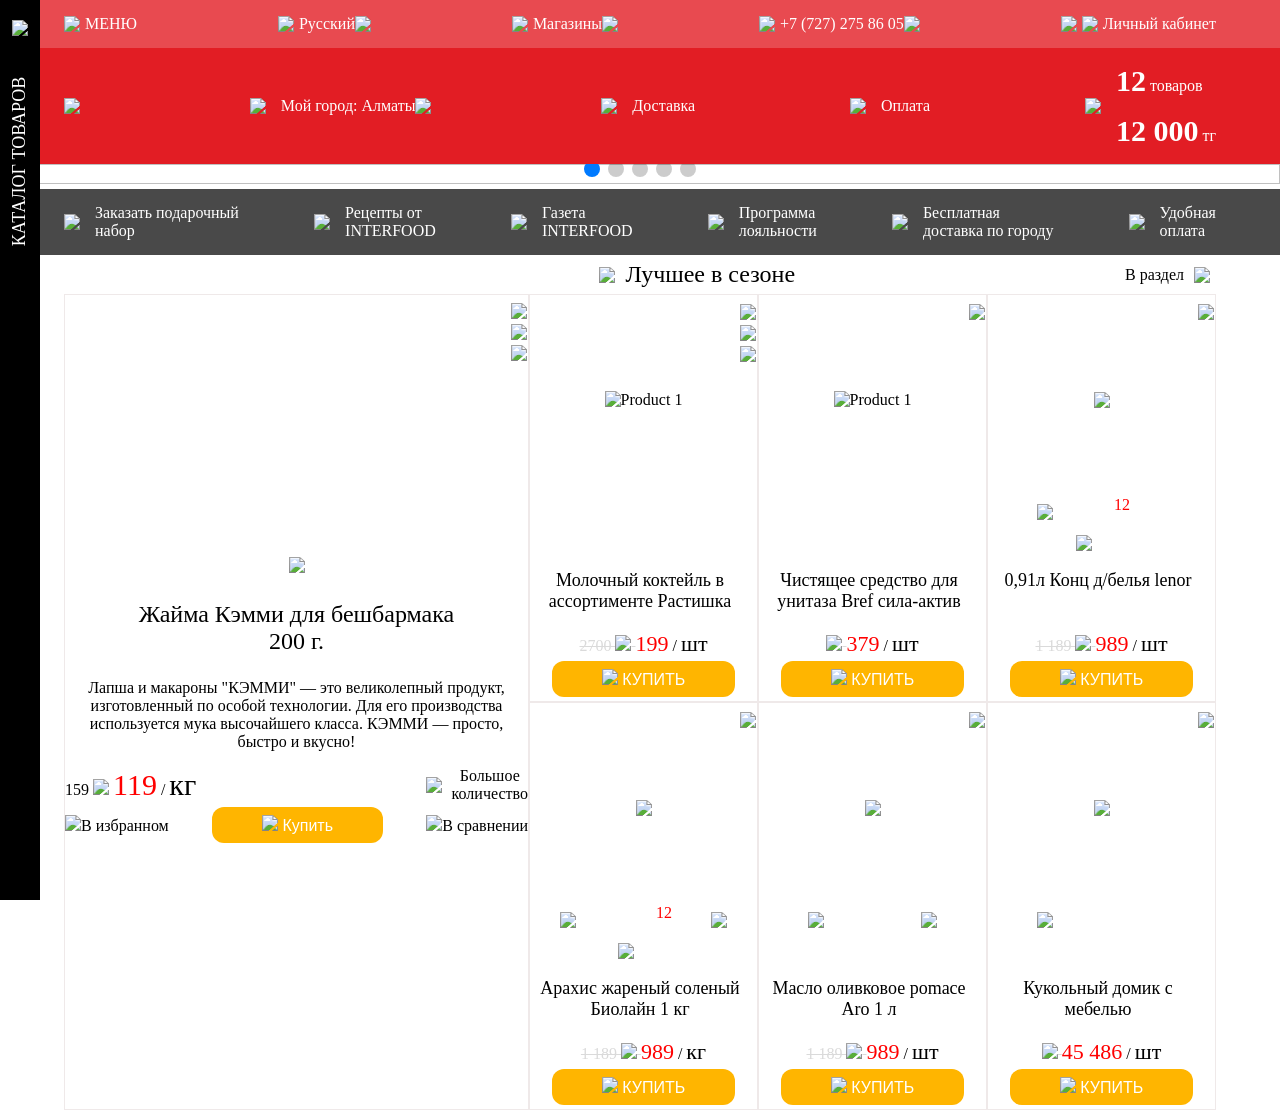
==== main.html @ 0d99c318 "Add files via upload" ====
<!DOCTYPE html>
<html lang="en">

<head>
  <meta charset="UTF-8">
  <meta http-equiv="X-UA-Compatible" content="IE=edge">
  <meta name="viewport" content="width=device-width, initial-scale=1.0">
  <link rel="stylesheet" href="swiper/swiper-bundle.min.css">
  <link rel="stylesheet" href="style.css">
  <script src="swiper/swiper-bundle.min.js"></script>
  <title>Document</title>
</head>

<body>
  <div class="catalog">
    <div class="container-catalog" id="burger">
      <img src="img/square-icon.png" />
      <span class="catalog-item2">КАТАЛОГ ТОВАРОВ</span>
    </div>
    <div class="dropdown-catalog menu" id="menu">
      <!-- Здесь разместите пункты выпадающего меню -->

      <a href="#" class="dropdown-catalog-menu">
        <span>КАТАЛОГ ТОВАРОВ
          <img src="img/dropdown-cross-icon.png" id="closeButton" />

        </span>
      </a>



      <a href="#">
        <img src="img/dropdown-menu-cup-icon.png" />
        <span class="dropdown-item">Продукты питания</span>
      </a>
      <a href="#">
        <img src="img/dropdown-fresh-product-icon.png" />
        <span class="dropdown-item">Свежие продукты</span></a>
      <a href="#">
        <img src="img/dropdown-things-icon.png" />
        <span class="dropdown-item">Принадлежности</span></a>
      <a href="#">
        <img src="img/dropdown-cosmetik-icon.png" />
        <span class="dropdown-item">Косметика и бытовая химия</span></a>
      <a href="#">
        <img src="img/dropdown-home-products-icon.png" />
        <span class="dropdown-item">Товары для дома</span></a>
      <a href="#">
        <img src="img/dropdown-froze-products-icon.png" />
        <span class="dropdown-item">Замороженные товары</span></a>
      <a href="#">
        <img src="img/dropdown-canner-producnts-icon.png" />
        <span class="dropdown-item">Консервированные продукты</span></a>
      <a href="#">
        <img src="img/dropdown-animal-icon.png" />
        <span class="dropdown-item">Товары для животных</span></a>
      <a href="#">
        <img src="img/dropdown-house-product-icon.png" />
        <span class="dropdown-item">Хозяйственные нужды</span></a>
    </div>




  </div>
  <header>
    <div class="top">
      <div class="container flex-between">
        <div class="header-top-item">
          <img src="img/burger-icon.png" class="header-icon" />
          <span>МЕНЮ</span>
        </div>
        <div class="header-top-item">
          <img src="img/flag-icon.png" class="header-icon" />
          <span>Русский</span>
          <img src="img/triangle-icon.png" class="header-triangle" />
        </div>
        <div class="header-top-item">
          <img src="img/store-icon.png" class="header-icon" />
          <span>Магазины</span>
          <img src="img/triangle-icon.png" class="header-triangle" />
        </div>
        <div class="header-top-item">
          <img src="img/phone-icon.png" class="header-icon" />
          <span>+7 (727) 275 86 05</span>
          <img src="img/triangle-icon.png" class="header-triangle" />
        </div>
        <div class="header-top-item">
          <img src="img/search-icon.png" class="header-icon" />
          <img src="img/man-icon.png" class="header-icon" />

          <span>Личный кабинет</span>
        </div>
      </div>
    </div>
    <div class="bottom">
      <div class="container flex-between">
        <div class="header-botom-item">
          <img src="img/tdm-logo.png" class="header-icon" />
        </div>
        <div class="header-botom-item">
          <img src="img/lockation-icon.png" class="header-icon" />
          <span>Мой город: Алматы</span>
          <img src="img/triangle-icon.png" class="header-icon" />
        </div>
        <div class="header-botom-item">
          <img src="img/delivery-icon.png" class="header-icon" />
          <span>Доставка</span>
        </div>
        <div class="header-botom-item">
          <img src="img/pay-icon.png" class="header-icon" />
          <span>Оплата</span>
        </div>
        <div class="header-botom-item">
          <img src="img/basket-icon.png" class="header-icon" />
          <div class="header-botom-item-text">
            <p>
              <span class="price">12</span>
              <span>товаров</span>
            </p>
            <p>
              <span class="price">12 000</span>
              <span>тг</span>
            </p>
          </div>
        </div>
      </div>

    </div>
    <!-- Swiper -->
    <div class="swiper mySwiper">
      <div class="swiper-wrapper">
        <div class="swiper-slide">
          <img src="img/slide-1.jpg" />
        </div>
        <div class="swiper-slide">
          <img src="img/slide-1.jpg" />
        </div>
        <div class="swiper-slide">
          <img src="img/slide-1.jpg" />
        </div>
        <div class="swiper-slide">
          <img src="img/slide-1.jpg" />
        </div>
        <div class="swiper-slide">
          <img src="img/slide-1.jpg" />
        </div>
      </div>
      <div class="swiper-pagination"></div>
    </div>

    <div class="teaser">
      <div class="container flex-between">
        <div class="header-teaser-item text-size">
          <img src="img/gift-icon.png" class="header-icon" />
          <span>Заказать подарочный</br> набор</span>
        </div>
        <div class="header-teaser-item text-size">
          <img src="img/recipes.png" class="header-icon" />
          <span>Рецепты от</br> INTERFOOD</span>
        </div>
        <div class="header-teaser-item text-size">
          <img src="img/newspaper-icon.png" class="header-icon" />
          <span>Газета</br> INTERFOOD</span>
        </div>
        <div class="header-teaser-item text-size">
          <img src="img/newspaper-icon.png" class="header-icon" />
          <span>Программа</br> лояльности</span>
        </div>
        <div class="header-teaser-item text-size">
          <img src="img/teaser-delivery-icon.png" class="header-icon" />
          <span>Бесплатная</br> доставка по городу</span>
        </div>
        <div class="header-teaser-item text-size">
          <img src="img/teaser-pay-icon.png" class="header-icon" />
          <span>Удобная</br> оплата</span>
        </div>
      </div>
    </div>
  </header>
  <section>

    <div>
      <div class="container flex-end">
        <div class="catalog-header-item text-size">
          <span class="catalog-header-icon text-size24">
            <img src="img/catalog-category-like-icon.png" class="indent-right">
            Лучшее в сезоне
          </span>
          <span class="catalog-header-icon  text-size">В раздел
            <img src="img/catalog-category-arrow-icon.png" class="indent-left">
          </span>
        </div>
      </div>
    </div>
    <div class="catalog-category-1">
      <div class="container">

        <div class="catalog-category-item left-product">
          <div class="product-item-left">
            <img src="img/catalog-product-top.png">
            <div class="vertical-icon-left-product">
              <img src="img/catalog-product-new-icon.png" class="p-top15">
              <img src="img/catalog-product-like-icon.png" class="p-top15">
              <img src="img/catalog-product-sale-icon.png" class="p-top15">
            </div>
            <p class="text-size24 text-center">Жайма Кэмми для бешбармака</br> 200 г.</p>
            <p class="text-size">Лапша и макароны "КЭММИ" — это великолепный продукт, изготовленный по особой
              технологии.
              Для его производства используется мука высочайшего класса. КЭММИ — просто, быстро и вкусно!</p>
            <div class="top-product-price">
              <span>159
                <img src="img/catalog-product-tenge-icon.png">
                <span class="text-size30 color-red">119</span>
                <span>/</span>
                <span class="text-size30">кг</span>
              </span>
              <span class="cart-item"><img src="img/catalog-product-level-icon.png" class="indent-right">
                Большое<br> количество</span>
            </div>
            <div class="top-product-price">
              <span> <img src="img/catalog-product-star-icon.png">В избранном</span>
              <button class="pay">
                <img src="img/catalog-product-basket-icon.png">
                Купить
              </button>
              <span><img src="img/catalog-product-comparison-icon.png">В сравнении</span>
            </div>
          </div>
        </div>
        <div class="catalog-category-item">
          <div class="product-row">
            <div class="product-item">
              <div class="product-img">
                <img src="img/catalog-product-1.png" alt="Product 1">
              </div>
              <div class="horizontal-icon">
              </div>
              <div class="vertical-icon">
                <img src="img/catalog-product-new-icon.png" class="p-top15">
                <img src="img/catalog-product-like-icon.png" class="p-top15">
                <img src="img/catalog-product-sale-icon.png" class="p-top15">
              </div>
              <div class="product-text">
                  <p class="text-size18 height43">Молочный коктейль в ассортименте Растишка</p>
                  <div>
                      <span class="text-size color-grey">2700
                        <img src="img/catalog-product-tenge-min-icon.png">
                      </span>
                      <span class="text-size22 color-red">199</span>
                      <span>/</span>
                      <span class="text-size22">шт</span>
                  </div>
                  
              </div>
              
              <div>
                <button class="Купить">
                  <img src="img/catalog-product-basket-min-icon.png" class="text-size14">
                  КУПИТЬ</button>
              </div>
            </div>
            <div class="product-item">
              <div class="product-img">
                <img src="img/catalog-product-2.jpg" alt="Product 1">
              </div>
              <div class="horizontal-icon">
              </div>
              <div class="vertical-icon">
                <img src="img/catalog-product-like-icon.png" class="p-top15">
              </div>
              <div class="product-text">
                  <p class="text-size18 height43">Чистящее средство для унитаза Bref сила-актив</p>
                  <div>
                    <span class="text-size color-grey">
                      <img src="img/catalog-product-tenge-min-icon.png">
                    </span>
                    <span class="text-size22 color-red">379</span>
                    <span>/</span>
                    <span class="text-size22">шт</span>
                  </div>
                  
              </div>
              <div>
                <button class="Купить">
                  <img src="img/catalog-product-basket-min-icon.png" class="text-size14">
                  КУПИТЬ</button>
              </div>
            </div>
            <div class="product-item mobile-none">
              <div class="product-img height255">
                <img src="img/catalog-product-3.jpg">
              </div>
              <div class="horizontal-icon">
                <div>
                  <img src="img/catalog-product-comparison-round-icon.png">
                  <img src="img/catalog-product-red-basket-icon.png" class="sum">
                  <span class="basket-sum color-red">12</span>
                </div>
              </div>
              <div class="vertical-icon">
                <img src="img/catalog-product-like-icon.png" class="p-top15">
              </div>
              <div class="product-text">
                  <p class="text-size18 height43">0,91л Конц д/белья lenor</p>
                  <div>
                    <span class="text-size color-grey">1 189
                      <img src="img/catalog-product-tenge-min-icon.png">
                    </span>
                    <span class="text-size22 color-red">989</span>
                    <span>/</span>
                    <span class="text-size22">шт</span>
                  </div>
                  
              </div>
              
              <div>
                <button class="Купить">
                  <img src="img/catalog-product-basket-min-icon.png" class="text-size14">
                  КУПИТЬ</button>
              </div>
            </div>
            <div class="product-item mobile-none product-4">
              <div class="product-img height255">
                <img src="img/catalog-product-4.jpg">
              </div>
              <div class="horizontal-icon">
                <div>
                  <img src="img/catalog-product-comparison-round-icon.png">
                </div>
                <div>
                  <img src="img/catalog-product-star-round-icon.png">
                </div>
              </div>
              <div class="vertical-icon">
                <img src="img/catalog-product-like-icon.png" class="p-top15">
              </div>
              <div>
                  <p class="text-size18 height43">Табл. для посудомоечных машин Somat Gold 18 шт </p>
                  <div>
                    <span class="text-size color-grey">3 250
                      <img src="img/catalog-product-tenge-min-icon.png">
                    </span>
                    <span class="text-size22 color-red">2 109</span>
                    <span>/</span>
                    <span class="text-size22">уп</span>
                  </div>
              </div>
              
              
              <div>
                <button class="Купить">
                  <img src="img/catalog-product-basket-min-icon.png" class="text-size14">
                  КУПИТЬ</button>
              </div>

            </div>
            <div class="product-item mobile-none product-5">
              <div class="product-img height255">
                <img src="img/catalog-product-5.jpg">
              </div>
              <div class="horizontal-icon">
              </div>
              <div class="vertical-icon">
                <img src="img/catalog-product-like-icon.png" class="p-top15">
              </div>
              <div>
                  <p class="text-size18 height43">Гель для стирки Ласка Care & Repair</p>
                  <div>
                    <span class="text-size color-grey">
                      <img src="img/catalog-product-tenge-min-icon.png">
                    </span>
                    <span class="text-size22 color-red">32 156</span>
                    <span>/</span>
                    <span class="text-size22">шт</span>
                  </div>
              </div>
              
              <div>
                <button class="Купить">
                  <img src="img/catalog-product-basket-min-icon.png" class="text-size14">
                  КУПИТЬ</button>
              </div>

            </div>
          </div>
          <div class="product-row">
            <div class="product-item">
              <div class="product-img height255">
                <img src="img/catalog-product-6.jpg">
              </div>
              <div class="horizontal-icon">
                <div>
                  <img src="img/catalog-product-comparison-round-icon.png">
                </div>
                <div id="sum-basket" class="sum-basket">
                  <img src="img/catalog-product-red-basket-icon.png" class="sum">
                  <span class="basket-sum color-red">12</span>
                </div>
                <div>
                  <img src="img/catalog-product-star-round-icon.png">
                </div>
              </div>
              <div class="vertical-icon">
                <img src="img/catalog-product-like-icon.png" class="p-top15">
              </div>
              <div>
                  <p class="text-size18 height43">Арахис жареный соленый Биолайн 1 кг</p>
                  <div>
                    <span class="text-size color-grey">1 189
                      <img src="img/catalog-product-tenge-min-icon.png">
                    </span>
                    <span class="text-size22 color-red">989</span>
                    <span>/</span>
                    <span class="text-size22">кг</span>
                  </div>
              </div>
              
              <div>
                <button class="Купить" onclick="showSum()">
                  <img src="img/catalog-product-basket-min-icon.png" class="text-size14">
                  КУПИТЬ</button>
              </div>
              <div id="sum-button" class="sum-button">

                <img src="img/catalog-product-minus-icon.png" class="text-size14">

                <span>12 шт</span>

                <img src="img/catalog-product-plus-icon.png" class="text-size14">
                <img src="img/catalog-product-close-icon.png" class="text-size14 close-sum" onclick="closeSum()">

              </div>
            </div>
            <div class="product-item">
              <div class="product-img height255">
                <img src="img/catalog-product-7.jpg">
              </div>
              <div class="horizontal-icon">
                <div>
                  <img src="img/catalog-product-comparison-round-icon.png">
                </div>
                <div>
                  <img src="img/catalog-product-star-round-icon.png">
                </div>
              </div>
              <div class="vertical-icon">
                <img src="img/catalog-product-like-icon.png" class="p-top15">
              </div>
              <div>
                  <p class="text-size18 height43">Масло оливковое pomace Aro 1 л</p>
                  <div>
                    <span class="text-size color-grey">1 189
                      <img src="img/catalog-product-tenge-min-icon.png">
                    </span>
                    <span class="text-size22 color-red">989</span>
                    <span>/</span>
                    <span class="text-size22">шт</span>
                  </div>
              </div>
              
              
              <div>
                <button class="Купить">
                  <img src="img/catalog-product-basket-min-icon.png" class="text-size14">
                  КУПИТЬ</button>
              </div>
            </div>
            <div class="product-item mobile-none">
              <div class="product-img height255">
                <img src="img/catalog-product-8.jpg">
              </div>
              <div class="horizontal-icon">
                <div>
                  <img src="img/catalog-product-star-round-icon.png">
                </div>
              </div>
              <div class="vertical-icon">
                <img src="img/catalog-product-like-icon.png" class="p-top15">
              </div>
              <div>
                  <p class="text-size18 height43">Кукольный домик с мебелью</p>
                  <div>
                    <span class="text-size color-grey">
                      <img src="img/catalog-product-tenge-min-icon.png">
                    </span>
                    <span class="text-size22 color-red">45 486</span>
                    <span>/</span>
                    <span class="text-size22">шт</span>
                  </div>
              </div>
              
              
              <div>
                <button class="Купить">
                  <img src="img/catalog-product-basket-min-icon.png" class="text-size14">
                  КУПИТЬ</button>
              </div>
            </div>
            <div class="product-item mobile-none product-9">
              <div class="product-img height255">
                <img src="img/catalog-product-9.jpg">
              </div>
              <div class="horizontal-icon">
                <div>

                </div>
                <div>
                  <img src="img/catalog-product-star-round-icon.png">
                </div>
              </div>
              <div class="vertical-icon">
                <img src="img/catalog-product-like-icon.png" class="p-top15">
              </div>
              <div>
                  <p class="text-size18 height43">Игрушка для ванны утка</p>
                  <div>
                    <span class="text-size color-grey">999
                      <img src="img/catalog-product-tenge-min-icon.png">
                    </span>
                    <span class="text-size22 color-red">769</span>
                    <span>/</span>
                    <span class="text-size22">шт</span>
                  </div>
              </div>
              
              <div>
                <button class="Купить">
                  <img src="img/catalog-product-basket-min-icon.png" class="text-size14">
                  КУПИТЬ</button>
              </div>
            </div>
            <div class="product-item mobile-none product-10">
              <div class="product-img height255">
                <img src="img/catalog-product-10.jpg">
              </div>
              <div class="horizontal-icon">
                <div>

                </div>
                <div>

                </div>
              </div>
              <div class="vertical-icon">
                <img src="img/catalog-product-like-icon.png" class="p-top15">
              </div>
              <div>
                  <p class="text-size18 height43">Ручка шариковая 12шт К-9 0,4 мм</p>
                  <div>
                    <span class="text-size color-grey">
                      <img src="img/catalog-product-tenge-min-icon.png">
                    </span>
                    <span class="text-size22 color-red">1 799</span>
                    <span>/</span>
                    <span class="text-size22">шт</span>
                  </div>
              </div>
              
             
              <div>
                <button class="Купить">
                  <img src="img/catalog-product-basket-min-icon.png" class="text-size14">
                  КУПИТЬ</button>
              </div>
            </div>
          </div>
        </div>








      </div>

    </div>

    </div>

  </section>
  <script>
    var swiper = new Swiper(".mySwiper", {
      slidesPerView: 1,
      spaceBetween: 30,
      loop: true,
      pagination: {
        el: ".swiper-pagination",
        clickable: true,
      },
    });


  </script>
  <script src="script.js"></script>


</body>

</html>
---- style.css ----
html,
body {
  margin: 0;
  padding: 0;
}

img {
  max-width: 100%;
}

@font-face { 
  font-family: "ArialBoldItalic";
  font-family: "ArialBold";
  src: url("font/ArialBlack/ArialBlack.ttf") format('truetype');
  src: url("font/ArialBold/ArialBold.ttf")format('truetype');
  font-style: italic;
  font-weight: 700;
}

.container {
  max-width: 90%;
  margin: 0 auto;
  display: flex;
} 

.flex-between {
  justify-content: space-between;
}

.top{
  background-color: #e84a50;
}

.header-top-item{
  display: flex;
  align-items: center;
}

header .top {
  padding: 15px 0;
}

.header-top-item .header-icon {
  margin-right: 5px;
 }

 header {
  color: #fff
  }

  .bottom{
    background-color: #e21d24;
  }

  .header-botom-item{
    display: flex;
    align-items: center;
  }

  .header-icon{
    margin-right: 15px;
  }
  
  .price{
    font-size: 30px;
    font-family: "ArialBold";
  }

  .catalog{
    background-color: black;
    position: fixed;
    width: 40px;
    height: 100%;
    z-index: 10;
  }

  .container-catalog{
    display: flex;
    flex-direction: column;
    align-items: center;
    padding-top: 20px
  }

.container-catalog span{
  transform: rotate(270deg);
    color: white;
    padding-right: 230px;
    white-space: nowrap;
    font-size: 18px;
}

.swiper {
  width: 100%;
  height: 100%;
}

.swiper-slide {
  text-align: center;
  font-size: 18px;
  background: #fff;
  display: flex;
  justify-content: center;
  align-items: center;
}

.swiper-slide img {
  display: block;
  width: 100%;
  height: 100%;
  object-fit: cover;
}

.swiper {
  margin-left: auto;
  margin-right: auto;
}

.swiper-pagination-bullet {
  width: var(--swiper-pagination-bullet-width,var(--swiper-pagination-bullet-size,16px));
  height: var(--swiper-pagination-bullet-height,var(--swiper-pagination-bullet-size,16px));
}

.teaser {
  background-color: #494949;
}

.text-size{
  font-size: 16px;
}

.header-teaser-item{
  display: flex;
  align-items: center;
}

header .teaser{
  padding: 15px 0;
}

.dropdown-catalog{
  font-size: 14px;
  background-color: #ececec;
}

.dropdown-catalog{
  display: flex;
  flex-direction: column;
  position: absolute;
  z-index: 99999;
  height: 100%;
  top:0;
  width: 250px;
  text-decoration: none;
}

.dropdown-catalog span {
  color: black;
}

.dropdown-item {
  margin-left: 15px;
}

.dropdown-catalog a {
  display: flex;
  align-items: center;
  padding: 10px 16px;
  text-decoration: none;
}

.dropdown-catalog a:hover {
  background-color: #d5d5d5;
}

.dropdown-catalog img {
  margin-right: 5px;
}

.dropdown-catalog-menu {
  font-size: 20px;
  color:#fff;
  background-color: #686868;
}

.dropdown-catalog-menu span{
  color:#fff;
  display: flex;
  align-items: center;
}

.dropdown-catalog-menu span img{
  padding-left: 7px;
}


.menu {
  display: none;
  /* Допустим, что изначально меню скрыто */
}

.opened {
  display: block !important;
  /* Используйте !important, чтобы переопределить стили, если необходимо */
}

.flex-end{
  justify-content: flex-end;
}
.catalog-header-item {
  width: 53%;
  display: flex;
  justify-content: space-between;
  padding: 6px;
}

.text-size24 {
  font-size: 24px;
}
.text-size30 {
  font-size: 30px;
}

.text-size18{
  font-size: 18px;
}

.color-red{
  color: red;
}

.color-grey{
  color: #dadada;
  text-decoration: line-through;
}

.catalog-header-icon{
  display: flex;
  align-items: center;
}

.indent-left{
  padding-left: 10px;
}

.indent-right{
  padding-right: 10px;
}

.catalog-category-1{
  display: flex;
}

.catalog-category-item{
  display: flex;
  align-items: center;
  flex-direction: column;
  justify-content: center;
}


.text-center{
  text-align: center;
}
.top-product-price {
    display: flex;
    justify-content: space-between;
    align-items: center;
}

button {
  background-color: #ffb500;
  border: none;
  color: white;
  padding: 8px 50px;
  text-align: center;
  text-decoration: none;
  display: inline-block;
  font-size: 16px;
  margin: 4px 2px;
  cursor: pointer;
  border-radius: 12px;
}

.cart-item{
  display: flex;
  align-items: center;
}

.text-size22{
  font-size: 22px;
}

.text-size14{
  font-size: 14px;
}

.product-container {
    display: flex;
    align-items: center;
    flex-direction: column;
}

.product-row {
  display: flex;
  align-items: center;
}

.product-item {
  position: relative;
  text-align: center;
  border: 1px solid #efe9e9;
  
}

.price {
  font-weight: bold;
}

.p-top15{
 padding-top: 5px;
}

.vertical-icon{
  position: absolute;
    right: 1px;
    display: flex;
    flex-direction: column;
    bottom: 272px;
    height: 130px;
}

.vertical-icon-left-product{
  position: absolute;
    right: 1px;
    display: flex;
    flex-direction: column;
    top: 3px;
}

.product-img{
  height: 209px;
    align-items: center;
    display: flex;
    justify-content: center;
    width: 250px;
}

.horizontal-icon{
  height: 48px;
  display: flex;
}

.height43{
  height: 43px;
  width: 220px;
}

.horizontal-icon div{
  display: flex;
    justify-content: center;
    width: 50%;
}

.product-item-left{
    text-align: center;
    
}

.left-product{
  position: relative;
  border: 1px solid #efe9e9;
}

.sum{
  position: absolute;
  left: 88px;
  bottom: 150px;
}

.basket-sum{
  position: absolute;
    right: 85px;
    bottom: 187px;
}

.sum-button{
    display: flex;
    justify-content: space-evenly;
    align-items: center;
    display: none;
}

.sum-basket{
  display:none;
  
}


@media screen and (max-width: 1600px) {
  .product-img{
    width: 227px;
    /* Изменение ширины карточки на 100% при уменьшении экрана */
    /*height: auto;
    /* Можете изменить на auto или другое значение в зависимости от дизайна */
    /* Другие стили, если необходимо */
  }

  .height43{
    /*height: 70px;*/
  }
}

@media screen and (min-width: 400px) and (max-width: 1100px) {

  /* Ваши стили для этого диапазона размеров экрана */
  .left-product {
    display: none;
    /* Пример стиля */
  }

  .mobile-none{
    display: none;
  }
  
  .header .teaser {
    padding: none;
  }

    .flex-between {
     justify-content: center; 
      flex-wrap: wrap;
    }

    .header-teaser-item {
      display: flex;
      align-items: center;
      flex-wrap: wrap;
      width: 218px;
      padding: 14px;
      flex-direction: column;
      background-color: #494949;
    }

    .teaser {
    background-color: #ffff;
    }

        .catalog-header-item span:nth-child(2) {
          /* Стили для второго span внутри .container */
          display: none;
        }
}

@media screen and (max-width: 1500px) {

  /* Стили, которые будут применяться при ширине экрана менее 1500px */
  .product-5,
  .product-10 {
      /* Стили для пятого div внутри .container */
      display: none;
    }

  /* Другие стили */
}

@media screen and (max-width: 1287px) {

  /* Стили, которые будут применяться при ширине экрана менее 1500px */
  .product-4,
  .product-9 {
    /* Стили для пятого div внутри .container */
    display: none;
  }

  /* Другие стили */
}
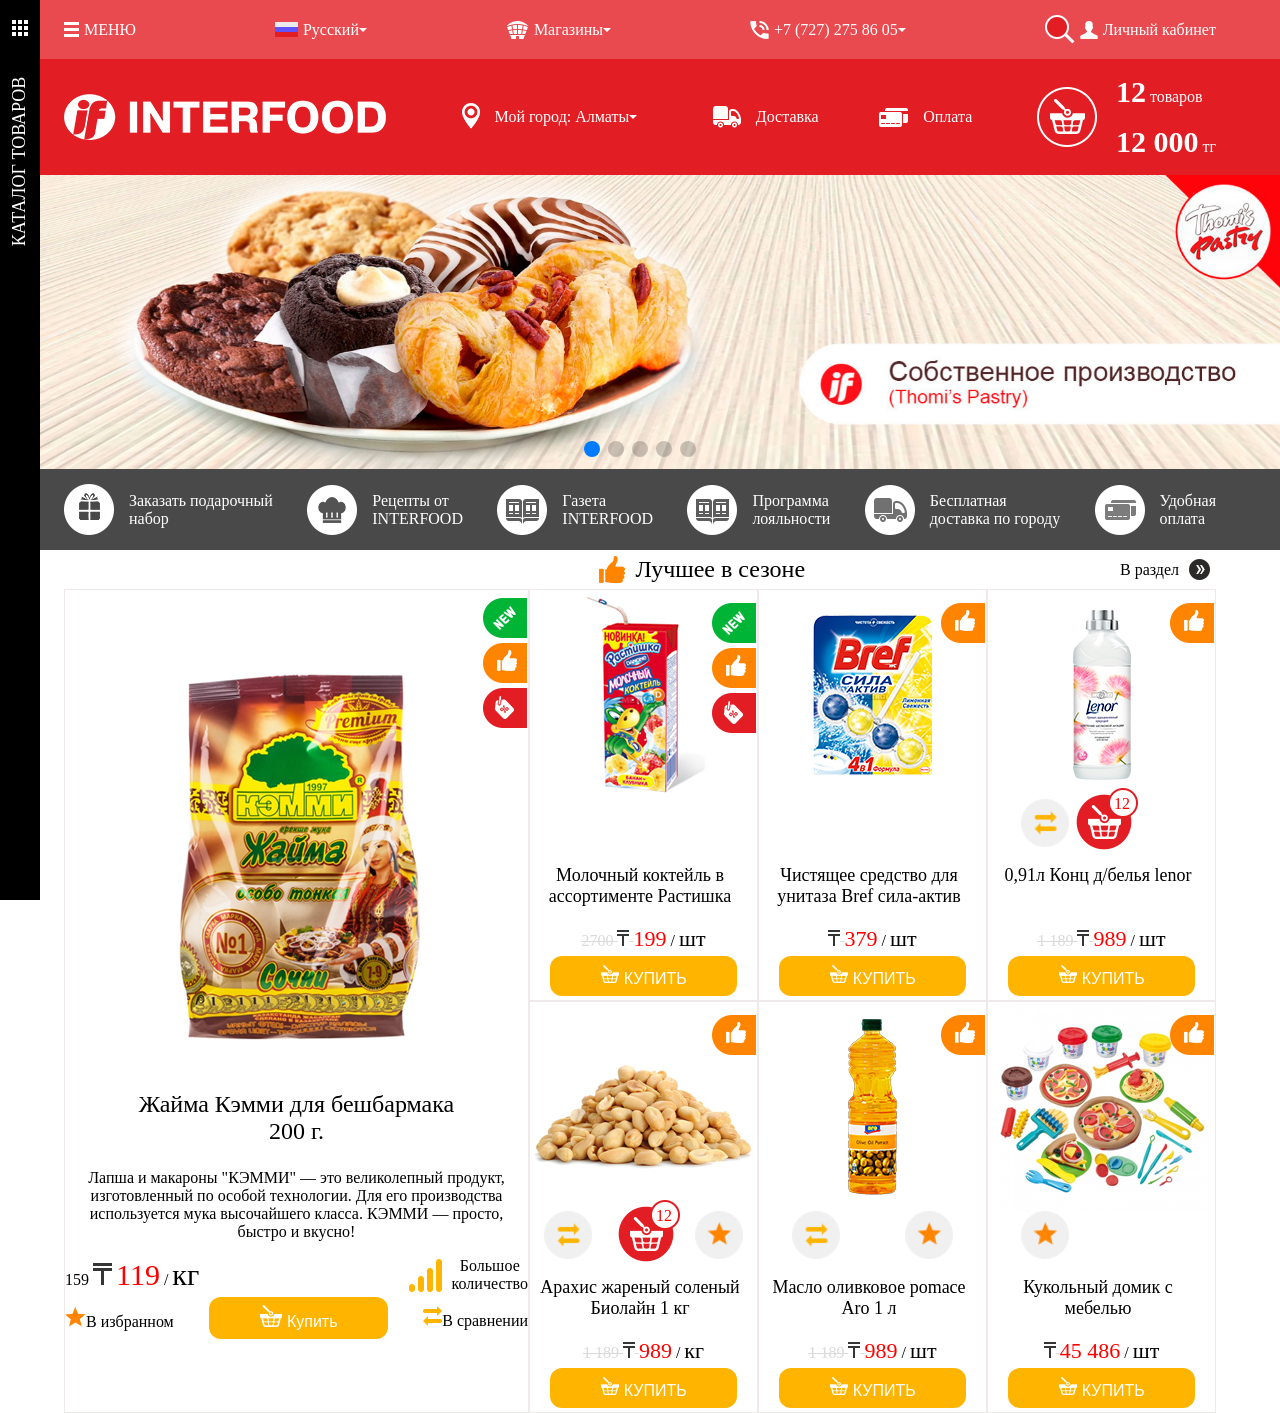
==== commit 37e0007f: "Add files via upload" ====
--- a/main.html
+++ b/main.html
@@ -12,57 +12,8 @@
 </head>
 
 <body>
-  <div class="catalog">
-    <div class="container-catalog" id="burger">
-      <img src="img/square-icon.png" />
-      <span class="catalog-item2">КАТАЛОГ ТОВАРОВ</span>
-    </div>
-    <div class="dropdown-catalog menu" id="menu">
-      <!-- Здесь разместите пункты выпадающего меню -->
-
-      <a href="#" class="dropdown-catalog-menu">
-        <span>КАТАЛОГ ТОВАРОВ
-          <img src="img/dropdown-cross-icon.png" id="closeButton" />
-
-        </span>
-      </a>
-
-
-
-      <a href="#">
-        <img src="img/dropdown-menu-cup-icon.png" />
-        <span class="dropdown-item">Продукты питания</span>
-      </a>
-      <a href="#">
-        <img src="img/dropdown-fresh-product-icon.png" />
-        <span class="dropdown-item">Свежие продукты</span></a>
-      <a href="#">
-        <img src="img/dropdown-things-icon.png" />
-        <span class="dropdown-item">Принадлежности</span></a>
-      <a href="#">
-        <img src="img/dropdown-cosmetik-icon.png" />
-        <span class="dropdown-item">Косметика и бытовая химия</span></a>
-      <a href="#">
-        <img src="img/dropdown-home-products-icon.png" />
-        <span class="dropdown-item">Товары для дома</span></a>
-      <a href="#">
-        <img src="img/dropdown-froze-products-icon.png" />
-        <span class="dropdown-item">Замороженные товары</span></a>
-      <a href="#">
-        <img src="img/dropdown-canner-producnts-icon.png" />
-        <span class="dropdown-item">Консервированные продукты</span></a>
-      <a href="#">
-        <img src="img/dropdown-animal-icon.png" />
-        <span class="dropdown-item">Товары для животных</span></a>
-      <a href="#">
-        <img src="img/dropdown-house-product-icon.png" />
-        <span class="dropdown-item">Хозяйственные нужды</span></a>
-    </div>
-
-
-
-
-  </div>
+  
+
   <header>
     <div class="top">
       <div class="container flex-between">
@@ -127,6 +78,60 @@
       </div>
 
     </div>
+
+
+<div class="catalog">
+  <div class="container-catalog" id="burger">
+    <img src="img/square-icon.png" class="margin-left10" />
+    <span class="catalog-item2 margin-left10">КАТАЛОГ ТОВАРОВ</span>
+  </div>
+  <div class="dropdown-catalog menu" id="menu">
+    <!-- Здесь разместите пункты выпадающего меню -->
+
+    <a href="#" class="dropdown-catalog-menu">
+      <span>КАТАЛОГ ТОВАРОВ
+        <img src="img/dropdown-cross-icon.png" id="closeButton" />
+
+      </span>
+    </a>
+
+    <a href="#">
+      <img src="img/dropdown-menu-cup-icon.png" />
+      <span class="dropdown-item">Продукты питания</span>
+    </a>
+    <a href="#">
+      <img src="img/dropdown-fresh-product-icon.png" />
+      <span class="dropdown-item">Свежие продукты</span></a>
+    <a href="#">
+      <img src="img/dropdown-things-icon.png" />
+      <span class="dropdown-item">Принадлежности</span></a>
+    <a href="#">
+      <img src="img/dropdown-cosmetik-icon.png" />
+      <span class="dropdown-item">Косметика и бытовая химия</span></a>
+    <a href="#">
+      <img src="img/dropdown-home-products-icon.png" />
+      <span class="dropdown-item">Товары для дома</span></a>
+    <a href="#">
+      <img src="img/dropdown-froze-products-icon.png" />
+      <span class="dropdown-item">Замороженные товары</span></a>
+    <a href="#">
+      <img src="img/dropdown-canner-producnts-icon.png" />
+      <span class="dropdown-item">Консервированные продукты</span></a>
+    <a href="#">
+      <img src="img/dropdown-animal-icon.png" />
+      <span class="dropdown-item">Товары для животных</span></a>
+    <a href="#">
+      <img src="img/dropdown-house-product-icon.png" />
+      <span class="dropdown-item">Хозяйственные нужды</span></a>
+  </div>
+</div>
+
+
+
+
+
+
+
     <!-- Swiper -->
     <div class="swiper mySwiper">
       <div class="swiper-wrapper">
@@ -148,6 +153,21 @@
       </div>
       <div class="swiper-pagination"></div>
     </div>
+
+    <!-- Слайдер для мобильной версии -->
+    <div class="swiper mobileSwiper">
+      <div class="swiper-wrapper">
+        <div class="swiper-slide">
+          <img src="img/slide-mobile.jpg" />
+        </div>
+        <div class="swiper-slide">
+          <img src="img/slide-mobile.jpg" />
+        </div>
+      
+      </div>
+      <div class="swiper-pagination"></div>
+    </div>
+
 
     <div class="teaser">
       <div class="container flex-between">
@@ -260,7 +280,7 @@
                   КУПИТЬ</button>
               </div>
             </div>
-            <div class="product-item">
+            <div class="product-item product-2">
               <div class="product-img">
                 <img src="img/catalog-product-2.jpg" alt="Product 1">
               </div>
@@ -432,7 +452,7 @@
 
               </div>
             </div>
-            <div class="product-item">
+            <div class="product-item product-7">
               <div class="product-img height255">
                 <img src="img/catalog-product-7.jpg">
               </div>
@@ -591,12 +611,27 @@
         clickable: true,
       },
     });
-
-
+  
+    var swiper = new Swiper(".mobileSwiper", {
+        slidesPerView: 1,
+        spaceBetween: 30,
+        loop: true,
+        pagination: {
+          el: ".swiper-pagination",
+          clickable: true,
+        },
+      });
+  
+
+  
+    
+  
+
+
+    
   </script>
   <script src="script.js"></script>
 
-
 </body>
 
 </html>
--- a/style.css
+++ b/style.css
@@ -12,7 +12,7 @@
   font-family: "ArialBoldItalic";
   font-family: "ArialBold";
   src: url("font/ArialBlack/ArialBlack.ttf") format('truetype');
-  src: url("font/ArialBold/ArialBold.ttf")format('truetype');
+  src: url("font/ArialBold.ttf")format('truetype');
   font-style: italic;
   font-weight: 700;
 }
@@ -72,6 +72,7 @@
     width: 40px;
     height: 100%;
     z-index: 10;
+    top: 0px;
   }
 
   .container-catalog{
@@ -449,6 +450,10 @@
           /* Стили для второго span внутри .container */
           display: none;
         }
+
+    .mySwiper {
+      display: none;
+    }
 }
 
 @media screen and (max-width: 1500px) {
@@ -456,7 +461,6 @@
   /* Стили, которые будут применяться при ширине экрана менее 1500px */
   .product-5,
   .product-10 {
-      /* Стили для пятого div внутри .container */
       display: none;
     }
 
@@ -473,4 +477,77 @@
   }
 
   /* Другие стили */
+}
+
+@media screen and (min-width: 1100px) {
+
+  /* Ваши стили здесь */
+  .mobileSwiper {
+    display: none;
+  }
+}
+
+@media screen and (min-width: 400px) and (max-width: 1100px) {
+
+  /* Ваши стили здесь */
+  .catalog {
+      background-color: black;
+      position: relative;
+      width: 100%;
+      height: 100%;
+      z-index: 10;
+      top: 0px;
+  }
+
+    .container-catalog {
+      display: flex;
+      flex-direction: row;
+      align-items: center;
+      height: 40px;
+      padding-top: unset;
+    }
+
+        .container-catalog span {
+          color: white;
+          transform: none;
+          /*padding-right: 293px;*/
+          white-space: nowrap;
+          font-size: 18px;
+        }
+
+        .header-top-item span{
+          display: none;
+        }
+
+        .header-triangle{
+          display: none;
+        }
+        
+        .flex-between {
+          justify-content: space-between;
+        }
+
+        .teaser .container.flex-between {
+          display: flex;
+          justify-content: center;
+          }
+
+        .flex-end {
+            justify-content: center;
+            padding: 10px;
+          }
+
+          .margin-left10{
+            margin-left: 10px;
+          }
+}
+
+@media screen and (min-width: 300px) and (max-width: 550px) {
+    .product-2,
+    .product-7 {
+      display: none;
+    }
+
+
+
 }
